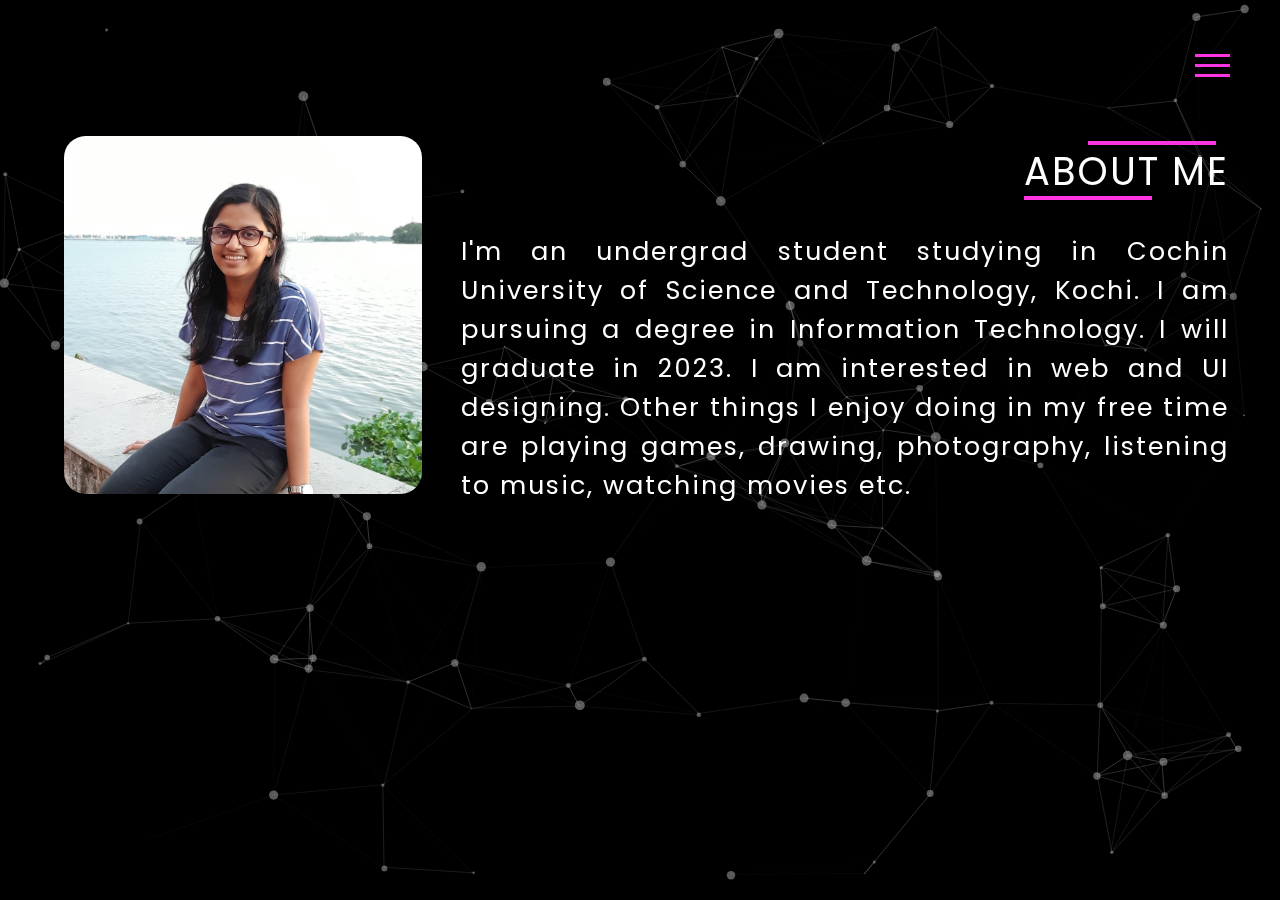
==== aboutme.html @ 842853ae "first commit" ====
<!DOCTYPE html>
<html lang="en">

<head>
    <meta charset="UTF-8">
    <meta name="viewport" content="width=device-width, intial-scale=1.0">
    <meta http-equiv="X-UA-Compatible" content="ie=edge">
    <title>Aparna Sathyanathan</title>
    <link rel="stylesheet" href="aboutme.css">
    <link rel="stylesheet" href="https://cdnjs.cloudflare.com/ajax/libs/font-awesome/4.7.0/css/font-awesome.min.css">
    <link href="https://fonts.googleapis.com/css2?family=Poppins:wght@200&display=swap" rel="stylesheet">
    <link rel="shortcut icon" type="image/icon" href="image/favicon.ico">
    <meta property="og:title" content="Aparna Sathyanathan" />
    <meta property="og:type" content="website" />
    <meta property="og:image" content="https://raw.githubusercontent.com/aparnasathyan01/My-Portfolio/master/image/ogimage.png" />
    <meta property="og:image:type" content="img/png">
    <meta property="og:description" content="About me" />
</head>

<body>
    <div id="particles-js"></div>
    <div class="profile">
        <img src="image/profile.jpeg" width="40%" height="auto" class="centre" />
    </div>
    <div class="line1"></div>
    <p class="heading">About me</p>
    <div class="line2"></div>
    <p class="text">I'm an undergrad student studying in Cochin University of Science and Technology, Kochi.
        I am pursuing a degree in Information Technology. I will graduate in 2023.
        I am interested in web and UI designing. Other things I enjoy doing in my free time are playing games, drawing,
        photography,
        listening to music, watching movies etc.</p>
    <div class="ham-bar">
        <div class="hamburger-menu">
            <div class="line line-1"></div>
            <div class="line line-2"></div>
            <div class="line line-3"></div>
        </div>
        <ul class="ham-list">
            <li class="ham-item">
                <a href="index.html" class="ham-link">Home</a>
            </li>
            <li class="ham-item">
                <a href="aboutme.html" class="ham-link">About Me</a>
            </li>
            <li class="ham-item">
                <a href="goals.html" class="ham-link">My Goals</a>
            </li>
            <li class="ham-item">
                <a href="academics.html" class="ham-link">Academics</a>
            </li>
            <li class="ham-item">
                <a href="art.html" class="ham-link">Art Gallery</a>
            </li>
        </ul>
    </div>
    <script src="js/script.js">
    </script>
    <script src="js/particles.js"></script>
    <script src="js/app.js"></script>
</body>

</html>
---- aboutme.css ----
*{
    margin: 0;
    padding: 0;
    font-family: 'Poppins', sans-serif;
    letter-spacing: 2px;
}

body {
    margin:0;
    padding:0;
    height:100vh;
    background-color: black;
    position: absolute;
  }

.ham-bar{
    width: 300px;
    height: 100%;
    background-color: rgb(10, 10, 10);
    position: fixed;
    top: 0;
    right: -300px;
    z-index: 10;
    display: flex;
    justify-content: center;
    align-items: center;
    border-radius: 30% 0 0 40%;
    transition: right .5s cubic-bezier(1,0,0,1);
}

.change{
    right: 0px;
}

.hamburger-menu{
    width: 35px;
    height: 30px;
    position: fixed;
    top: 50px;
    right: 50px;
    cursor: pointer;
    display: flex;
    flex-direction: column;
    justify-content: space-around;
}

.line{
    width: 100%;
    height: 3px;
    background-color: rgb(255, 53, 228);
    transition: all 0.3s;
}

.change .line-1{
    transform: rotateZ(-405deg) translate(-8px, 6px);
}

.change .line-2{
    opacity: 0;
}
.change .line-3{
    transform: rotateZ(405deg) translate(-8px, -6px);
}

.ham-list{
    text-align: right;
}

.ham-item{
    list-style: none;
    margin: 25px;
}

.ham-link{
    text-decoration: none;
    font-size: 25px;
    color: white;
    font-weight:300;
    letter-spacing: 2px;
    text-transform: uppercase;
    position: relative;
}

.ham-link::before,
.ham-link::after {
    content: "";
    width: 100%;
    height: 2px;
    background-color: rgb(255, 53, 228);
    position: absolute;
    left: 0;
    transform: scaleX(0);
    transition: transform 0.5s;
}

.ham-link::after{
    bottom: 0;
    transform-origin: right;
}

.ham-link::before{
    top: 0;
    transform-origin: left;
}

.ham-link:hover::before,
.ham-link:hover::after{
    transform: scaleX(1);
}

#particles-js{
    opacity: 0.70;
    height: 100%;
    width: 100%;
    background-color: black;
    position: fixed;
    z-index: 0;
}

.profile{
    display: inline-block;
    float: left;
    width: 70%;
    margin-left:5vw;
    margin-top: 10.6vw;
    height: auto;
    position: relative;
}

.profile img{
    border-radius: 6%;
}

.heading {
    display: inline-block;
    color: white;
    margin-left: 80vw;
    position: relative;
    margin-top: -28vw;
    float: left;
    font-size: 3vw;
    text-transform: uppercase;
}

.text {
    text-align: justify;
    display: inline-block;
    color: white;
    margin-left: 36vw;
    margin-right: 4vw;
    position: relative;
    margin-top: -21vw;
    float: left;
    font-size: 2vw;
}

.line1 {
    width: 10vw;
    height: 0.3vw;
    background-color: rgb(255, 53, 228);
    margin-top: 11vw;
    position: relative;
    margin-left: 85vw;
}

.line2 {
    width: 10vw;
    height: 0.3vw;
    background-color: rgb(255, 53, 228);
    margin-top: 4vw;
    position: relative;
    margin-left: 80vw;
}

img,
body,
html {
    max-width: 100%;
    max-height: 100%;
}

@media only screen and (max-width: 800px) {
    img {
        align-content: center;
    }

    .profile {
        text-align: center;
        margin-left: auto;
        width: 100%;
        margin-top: 30vw;
        height: auto;
        position: relative;
    }    

    .heading {
        color: white;
        margin-left: 28vw;
        margin-top: -2vw;
        font-size: 9vw;
        text-transform: uppercase;
    }

    .text {
        display: inline-block;
        color: white;
        margin-left: 8vw;
        margin-top: 8vw;
        float: left;
        font-size: 4vw;
        margin-right: 4vw;
    }

    .line1 {
        width: 24vw;
        height: 0.5vw;
        background-color: rgb(255, 53, 228);
        margin-top: 80vw;
        position: relative;
        margin-left: 48vw;
    }
    
    .line2 {
        width: 24vw;
        height: 0.5vw;
        background-color: rgb(255, 53, 228);
        margin-top: 10vw;
        position: relative;
        margin-left: 28vw;
    }

}
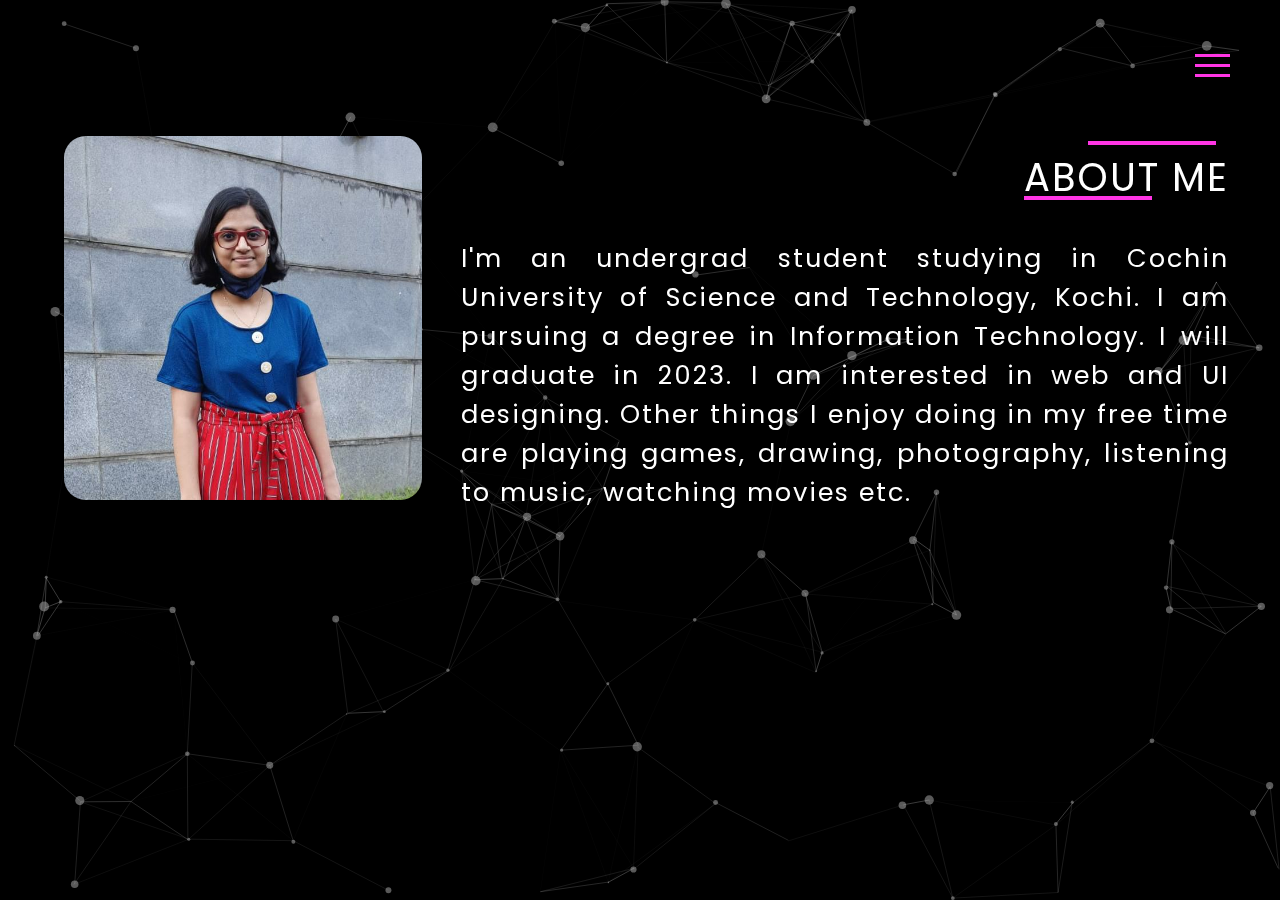
==== commit 551d7fea: "Updated" ====
--- a/aboutme.html
+++ b/aboutme.html
@@ -20,7 +20,7 @@
 <body>
     <div id="particles-js"></div>
     <div class="profile">
-        <img src="image/profile.jpeg" width="40%" height="auto" class="centre" />
+        <img src="image/profile1.jpg" width="40%" height="auto" class="centre" />
     </div>
     <div class="line1"></div>
     <p class="heading">About me</p>
